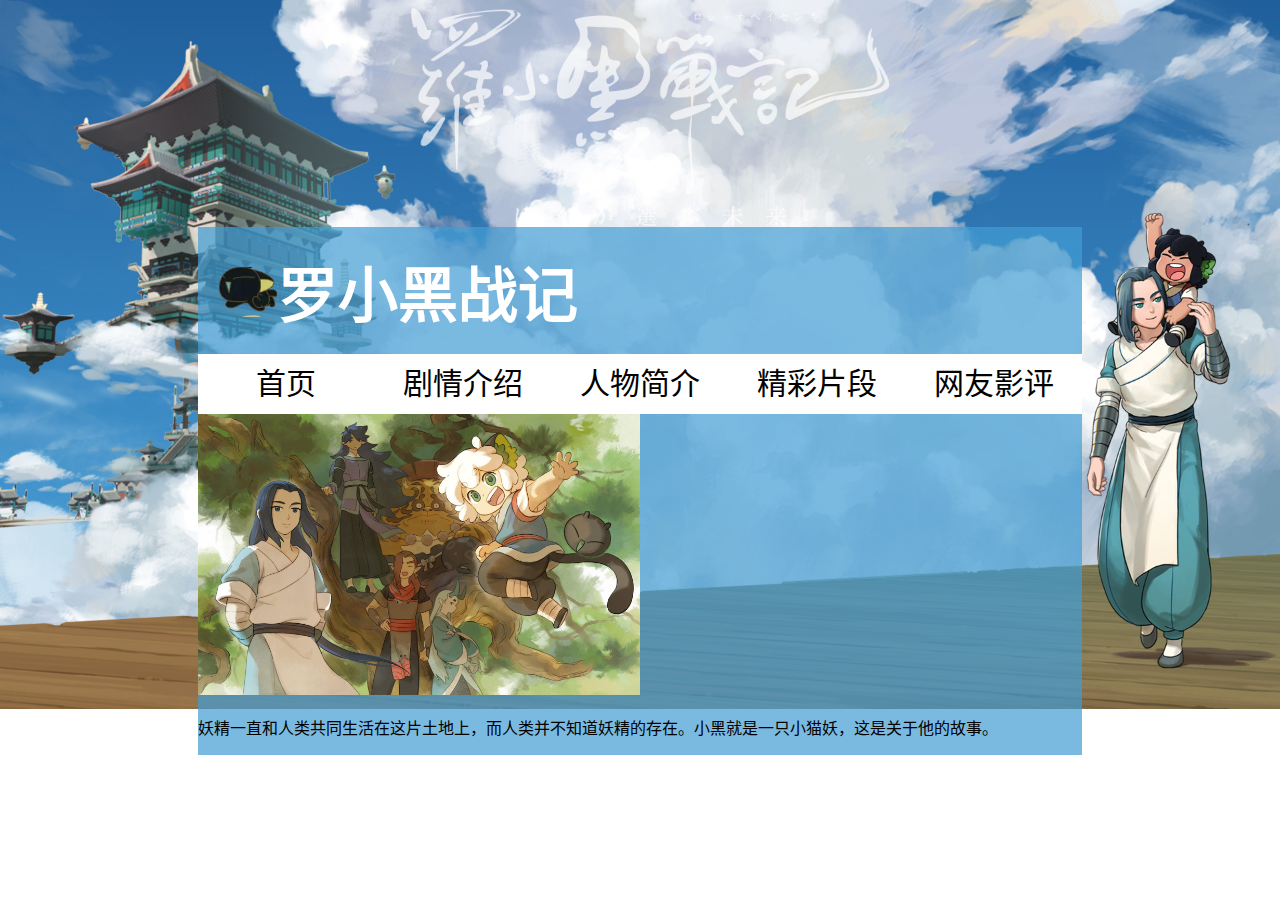
==== juqing.html @ 9be9f5a7 "create git" ====
<!DOCTYPE html>
<html lang="zh-CN">
<head>
    <meta charset="UTF-8">
    <title>罗小黑战记 - 剧情简介</title>
    <link type="text/css" rel="stylesheet" href="css/style.css"/>
	<link rel="icon" type="image/x-icon" href="./img/favicon.ico">
</head>
<body>
	<img class="mainLogo" src="./img/logo_main.png" alt="logo">
	<div class="mainPage">
		<header>
			<h1 class="title"><span class="titleLogo"></span>罗小黑战记</h1>
		</header>
		<nav>
			<ul>
				<li class="nav"><a href="./index.html"><div>首页</div></a></li>
				<li class="nav"><a href="./juqing.html"><div>剧情介绍</div></a></li>
				<li class="nav"><a href=""><div>人物简介</div></a></li>
				<li class="nav"><a href=""><div>精彩片段</div></a></li>
				<li class="nav"><a href=""><div>网友影评</div></a></li>
			</ul>
		</nav>
		<section>
      <img src="./img/img_tv.jpg" alt="" width="50%" style="margin: auto;" >
			<p>妖精一直和人类共同生活在这片土地上，而人类并不知道妖精的存在。小黑就是一只小猫妖，这是关于他的故事。</p>
		</section>
	</div>
	
</body>
</html>
---- css/style.css ----
body{
	background-image: url(../img/backgroundImg.jpg);
	background-size: 100%;
	background-repeat: no-repeat;
	background-attachment: fixed;
}
.mainPage{
	width: 70%;
	margin: 0 auto;
	overflow: hidden;
	background-color: rgba(65, 156, 212, 0.7);
}
.title{
    color: white;
	font-size: 60px;
	margin-left: 20px;
	margin-top: 20px;
	margin-bottom: 20px;
	display: block;
	font-family: 华文新魏;
}
.titleLogo{
	background-image: url(../img/149px-罗小黑奔跑.webp);
	background-position: center;
	background-size: 100px;
	width: 60px;
	height: 50px;
	line-height: 60px;
	display: inline-block;
}
nav ul{
	padding: 0;
}
.nav{
    list-style: none;
    float: left;
	width: 20%;
	height: 60px;
	text-align: center;
	font-size: 30px;
	background-color: white;
	display: inline;
	line-height: 60px;
}
a:link{
	color: black;
	text-decoration: none;
}
a:visited{
    color: black;
}
.nav:hover{
	background-color: gray;
}
.mainLogo{
	width: 500px;
	/* height: 238px; */
	display: block;
	margin: auto;
	/* background-image: url(../img/logo_main.png); */
}
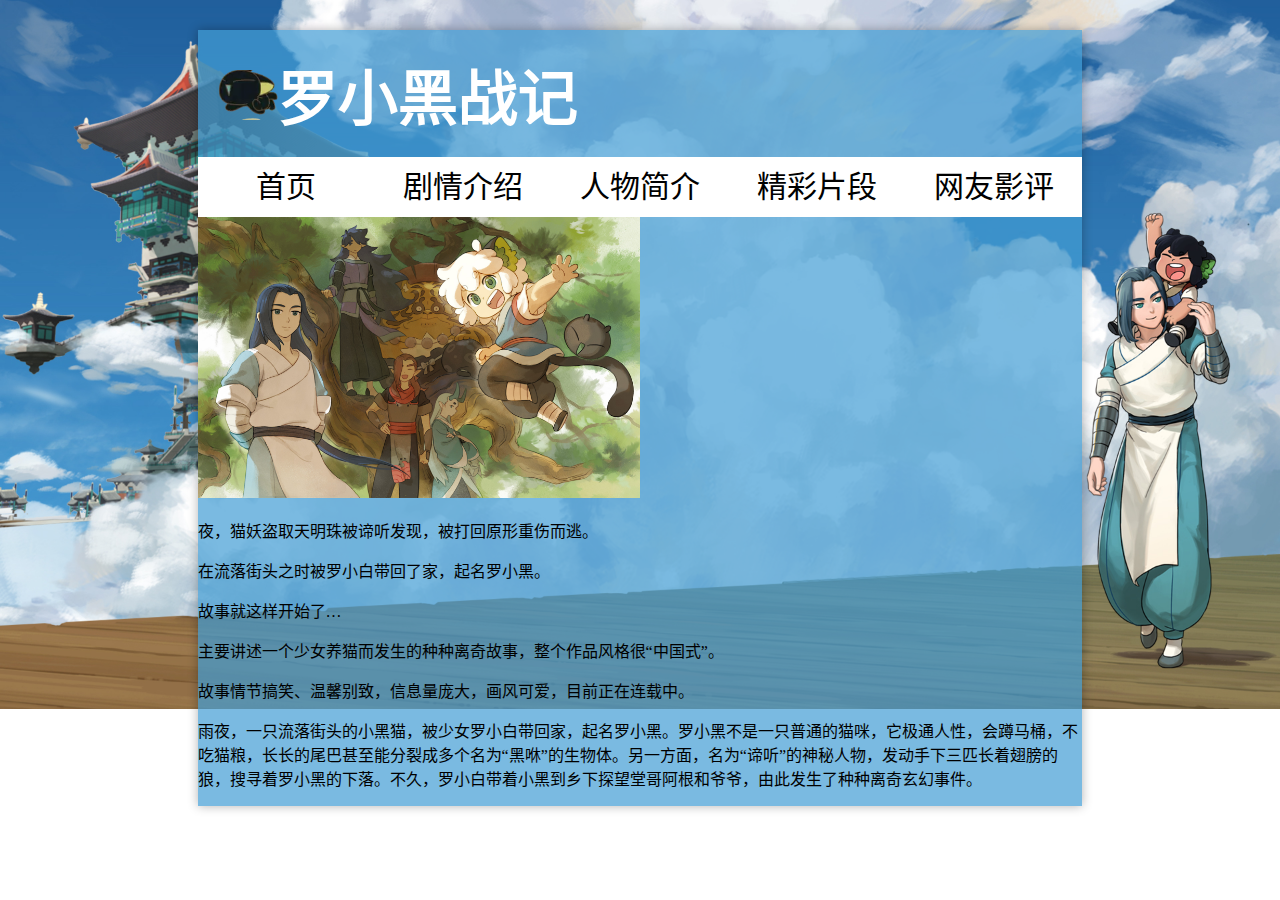
==== commit 3137788a: "20230327" ====
--- a/juqing.html
+++ b/juqing.html
@@ -3,11 +3,10 @@
 <head>
     <meta charset="UTF-8">
     <title>罗小黑战记 - 剧情简介</title>
-    <link type="text/css" rel="stylesheet" href="css/style.css"/>
+    <link type="text/css" rel="stylesheet" href="./css/common.css"/>
 	<link rel="icon" type="image/x-icon" href="./img/favicon.ico">
 </head>
 <body>
-	<img class="mainLogo" src="./img/logo_main.png" alt="logo">
 	<div class="mainPage">
 		<header>
 			<h1 class="title"><span class="titleLogo"></span>罗小黑战记</h1>
@@ -16,14 +15,24 @@
 			<ul>
 				<li class="nav"><a href="./index.html"><div>首页</div></a></li>
 				<li class="nav"><a href="./juqing.html"><div>剧情介绍</div></a></li>
-				<li class="nav"><a href=""><div>人物简介</div></a></li>
-				<li class="nav"><a href=""><div>精彩片段</div></a></li>
-				<li class="nav"><a href=""><div>网友影评</div></a></li>
+				<li class="nav"><a href="./renwujianjie.html"><div>人物简介</div></a></li>
+				<li class="nav"><a href="./pianduan.html"><div>精彩片段</div></a></li>
+				<li class="nav"><a href="./yingping.html"><div>网友影评</div></a></li>
 			</ul>
 		</nav>
 		<section>
       <img src="./img/img_tv.jpg" alt="" width="50%" style="margin: auto;" >
-			<p>妖精一直和人类共同生活在这片土地上，而人类并不知道妖精的存在。小黑就是一只小猫妖，这是关于他的故事。</p>
+			<p>夜，猫妖盗取天明珠被谛听发现，被打回原形重伤而逃。</p>
+
+			<p>在流落街头之时被罗小白带回了家，起名罗小黑。</p>
+
+			<p>故事就这样开始了…</p>
+
+			<p>主要讲述一个少女养猫而发生的种种离奇故事，整个作品风格很“中国式”。</p>
+
+			<p>故事情节搞笑、温馨别致，信息量庞大，画风可爱，目前正在连载中。</p>
+
+			<p>雨夜，一只流落街头的小黑猫，被少女罗小白带回家，起名罗小黑。罗小黑不是一只普通的猫咪，它极通人性，会蹲马桶，不吃猫粮，长长的尾巴甚至能分裂成多个名为“黑咻”的生物体。另一方面，名为“谛听”的神秘人物，发动手下三匹长着翅膀的狼，搜寻着罗小黑的下落。不久，罗小白带着小黑到乡下探望堂哥阿根和爷爷，由此发生了种种离奇玄幻事件。</p>
 		</section>
 	</div>
 	
--- a/css/common.css
+++ b/css/common.css
@@ -0,0 +1,74 @@
+body{
+	background-image: url(../img/backgroundImg.jpg);
+	background-size: 100%;
+	background-repeat: no-repeat;
+	background-attachment: fixed;
+	/* background-color: ; */
+}
+.mainPage{
+	width: 70%;
+	margin: 0 auto;
+	margin-top: 30px;
+	overflow: hidden;
+	background-color: rgba(65, 156, 212, 0.7);
+	/* background-color: rgba(255, 255, 255, 0.7); */
+	box-shadow: 0 0 10px rgba(0,0,0,0.3);
+}
+.title{
+    color: white;
+	font-size: 60px;
+	margin-left: 20px;
+	margin-top: 20px;
+	margin-bottom: 20px;
+	display: block;
+	font-family: 华文新魏;
+}
+.titleLogo{
+	background-image: url(../img/149px-罗小黑奔跑.webp);
+	background-position: center;
+	background-size: 100px;
+	width: 60px;
+	height: 50px;
+	line-height: 60px;
+	display: inline-block;
+}
+nav ul{
+	padding: 0;
+}
+.nav{
+    list-style: none;
+    float: left;
+	width: 20%;
+	height: 60px;
+	text-align: center;
+	font-size: 30px;
+	background-color: white;
+	display: inline;
+	line-height: 60px;
+}
+.nav a:link{
+	color: black;
+	text-decoration: none;
+}
+.nav a:visited{
+    color: black;
+}
+.nav a{
+	display: block;
+}
+.nav:hover{
+	background-color: gray;
+}
+.mainLogo{
+	width: 500px;
+	/* height: 238px; */
+	display: block;
+	margin: auto;
+	/* background-image: url(../img/logo_main.png); */
+}
+.pageTitle{
+	text-align: center;
+	margin-top: 100px;
+	margin-bottom: 0;
+	font-size: 40px;
+}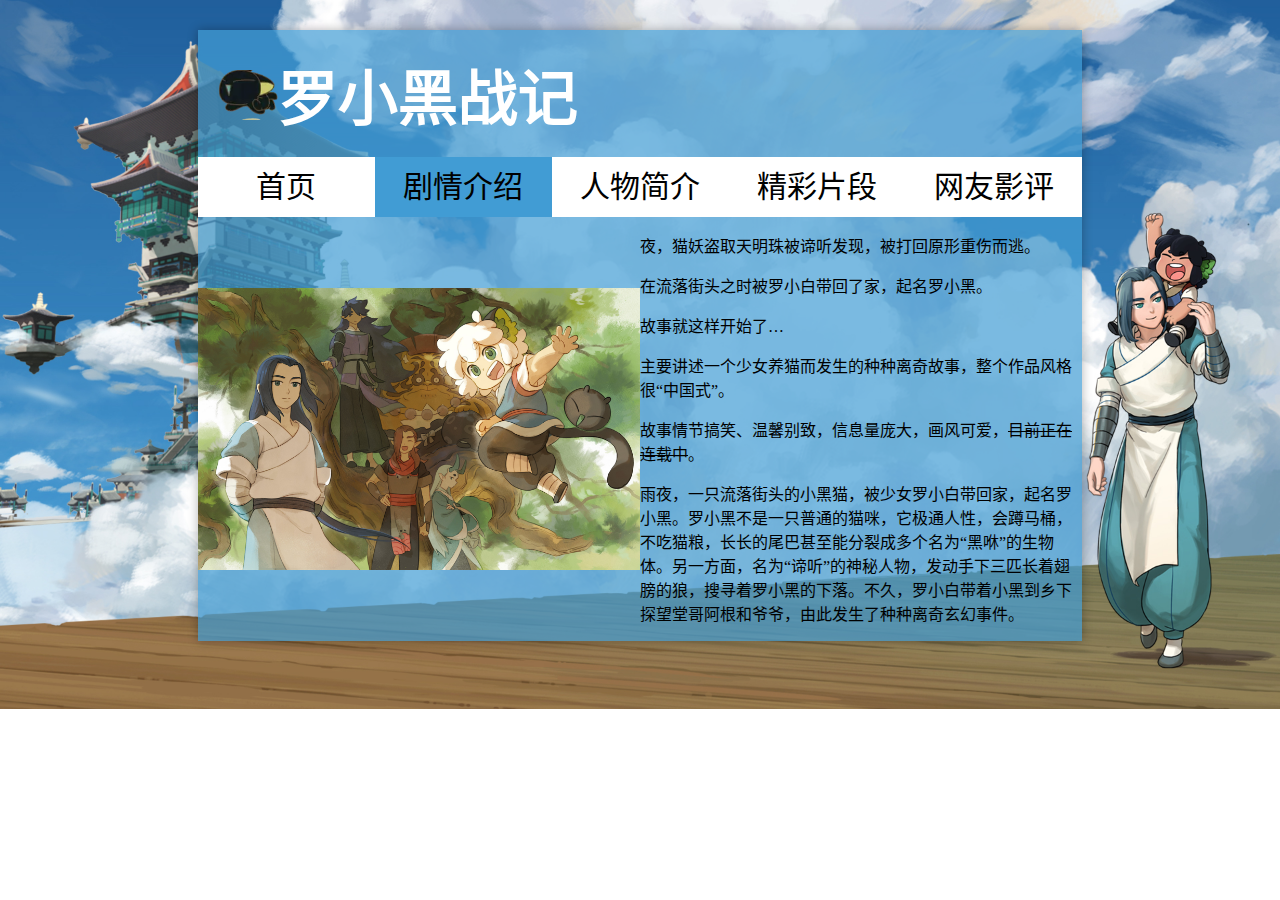
==== commit 1cd8ccdd: "20230328" ====
--- a/juqing.html
+++ b/juqing.html
@@ -4,6 +4,7 @@
     <meta charset="UTF-8">
     <title>罗小黑战记 - 剧情简介</title>
     <link type="text/css" rel="stylesheet" href="./css/common.css"/>
+    <link type="text/css" rel="stylesheet" href="./css/juqing.css"/>
 	<link rel="icon" type="image/x-icon" href="./img/favicon.ico">
 </head>
 <body>
@@ -14,7 +15,7 @@
 		<nav>
 			<ul>
 				<li class="nav"><a href="./index.html"><div>首页</div></a></li>
-				<li class="nav"><a href="./juqing.html"><div>剧情介绍</div></a></li>
+				<li class="nav navActive"><a href="./juqing.html"><div>剧情介绍</div></a></li>
 				<li class="nav"><a href="./renwujianjie.html"><div>人物简介</div></a></li>
 				<li class="nav"><a href="./pianduan.html"><div>精彩片段</div></a></li>
 				<li class="nav"><a href="./yingping.html"><div>网友影评</div></a></li>
@@ -22,17 +23,14 @@
 		</nav>
 		<section>
       <img src="./img/img_tv.jpg" alt="" width="50%" style="margin: auto;" >
+	  <div>
 			<p>夜，猫妖盗取天明珠被谛听发现，被打回原形重伤而逃。</p>
-
 			<p>在流落街头之时被罗小白带回了家，起名罗小黑。</p>
-
 			<p>故事就这样开始了…</p>
-
 			<p>主要讲述一个少女养猫而发生的种种离奇故事，整个作品风格很“中国式”。</p>
-
-			<p>故事情节搞笑、温馨别致，信息量庞大，画风可爱，目前正在连载中。</p>
-
+			<p>故事情节搞笑、温馨别致，信息量庞大，画风可爱，<span class="del">目前正在连载中</span>。</p>
 			<p>雨夜，一只流落街头的小黑猫，被少女罗小白带回家，起名罗小黑。罗小黑不是一只普通的猫咪，它极通人性，会蹲马桶，不吃猫粮，长长的尾巴甚至能分裂成多个名为“黑咻”的生物体。另一方面，名为“谛听”的神秘人物，发动手下三匹长着翅膀的狼，搜寻着罗小黑的下落。不久，罗小白带着小黑到乡下探望堂哥阿根和爷爷，由此发生了种种离奇玄幻事件。</p>
+		</div>
 		</section>
 	</div>
 	
--- a/css/common.css
+++ b/css/common.css
@@ -46,6 +46,9 @@
 	display: inline;
 	line-height: 60px;
 }
+.navActive{
+	background-color: rgb(65, 156, 212);
+}
 .nav a:link{
 	color: black;
 	text-decoration: none;
@@ -71,4 +74,22 @@
 	margin-top: 100px;
 	margin-bottom: 0;
 	font-size: 40px;
+}
+.pageTitle2{
+	text-align: center;
+	margin-top: 20px;
+	margin-bottom: 15px;
+	font-size: 40px;
+}
+::-webkit-scrollbar{
+	width: 10px;
+	height: 100%;
+	background: #eee;
+}
+::-webkit-scrollbar-thumb{
+	background-color: rgb(65, 156, 200);
+	border-radius: 30px;
+}
+.del{
+	text-decoration: line-through;
 }--- a/css/juqing.css
+++ b/css/juqing.css
@@ -0,0 +1,6 @@
+section{
+    width: 100%;
+    display: flex;
+    align-items: flex-start;
+    flex-wrap: nowrap;
+}
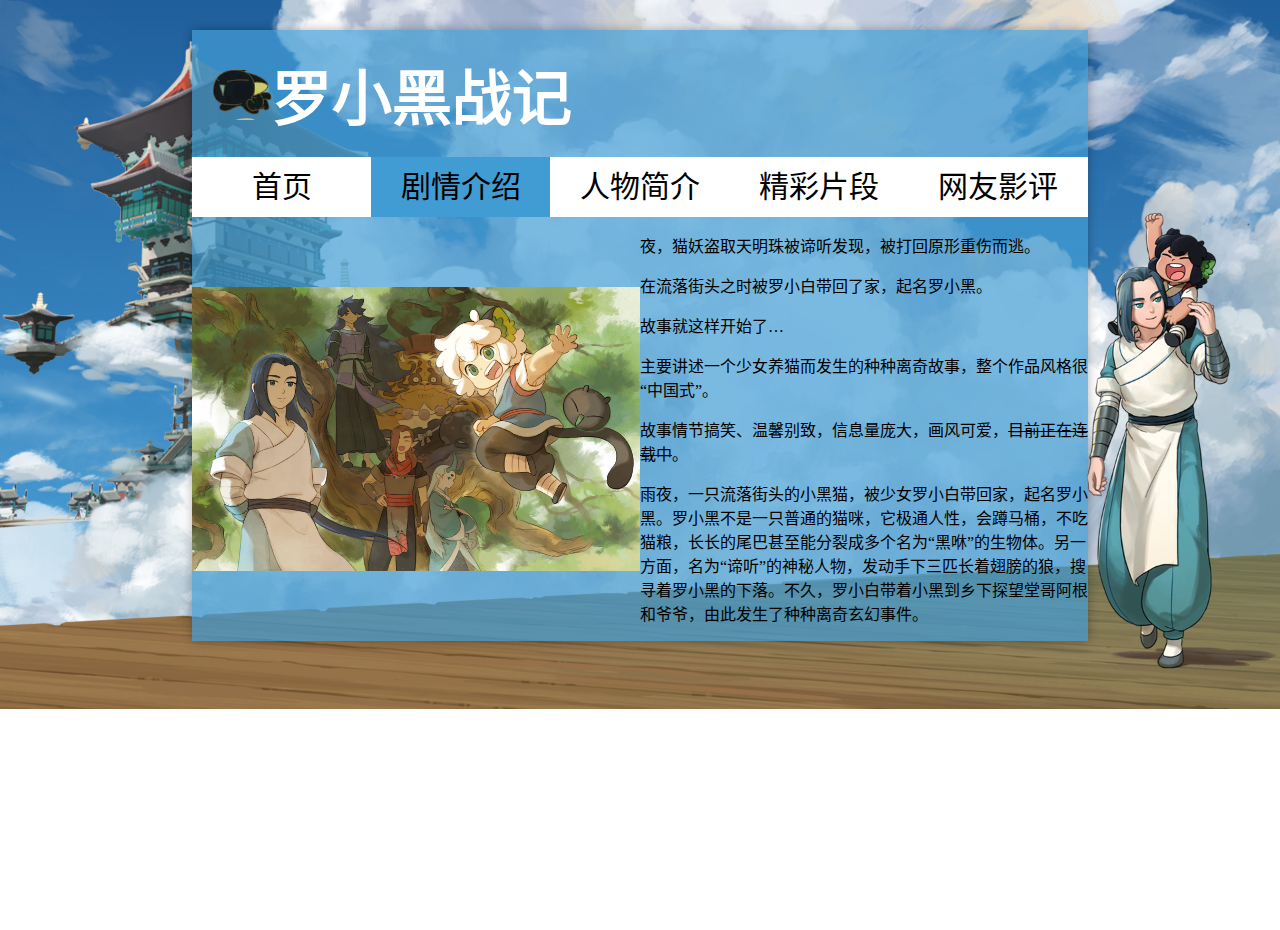
==== commit df0df95a: "CSS微调" ====
--- a/juqing.html
+++ b/juqing.html
@@ -33,6 +33,5 @@
 		</div>
 		</section>
 	</div>
-	
 </body>
 </html>
--- a/css/common.css
+++ b/css/common.css
@@ -4,7 +4,11 @@
 	background-repeat: no-repeat;
 	background-attachment: fixed;
 	/* background-color: ; */
+	margin: 0;
+	position: relative;
+	min-height: 100vh;
 }
+
 .mainPage{
 	width: 70%;
 	margin: 0 auto;
@@ -14,6 +18,7 @@
 	/* background-color: rgba(255, 255, 255, 0.7); */
 	box-shadow: 0 0 10px rgba(0,0,0,0.3);
 }
+
 .title{
     color: white;
 	font-size: 60px;
@@ -23,6 +28,7 @@
 	display: block;
 	font-family: 华文新魏;
 }
+
 .titleLogo{
 	background-image: url(../img/149px-罗小黑奔跑.webp);
 	background-position: center;
@@ -32,9 +38,11 @@
 	line-height: 60px;
 	display: inline-block;
 }
+
 nav ul{
 	padding: 0;
 }
+
 .nav{
     list-style: none;
     float: left;
@@ -46,22 +54,28 @@
 	display: inline;
 	line-height: 60px;
 }
+
 .navActive{
 	background-color: rgb(65, 156, 212);
 }
+
 .nav a:link{
 	color: black;
 	text-decoration: none;
 }
+
 .nav a:visited{
     color: black;
 }
+
 .nav a{
 	display: block;
 }
+
 .nav:hover{
 	background-color: gray;
 }
+
 .mainLogo{
 	width: 500px;
 	/* height: 238px; */
@@ -69,27 +83,35 @@
 	margin: auto;
 	/* background-image: url(../img/logo_main.png); */
 }
+
 .pageTitle{
 	text-align: center;
 	margin-top: 100px;
 	margin-bottom: 0;
 	font-size: 40px;
 }
+
 .pageTitle2{
 	text-align: center;
 	margin-top: 20px;
 	margin-bottom: 15px;
 	font-size: 40px;
 }
+
 ::-webkit-scrollbar{
 	width: 10px;
 	height: 100%;
-	background: #eee;
+	background: #f6f6f6;
 }
+
 ::-webkit-scrollbar-thumb{
-	background-color: rgb(65, 156, 200);
-	border-radius: 30px;
+	/* background-color: rgb(65, 156, 200);
+	border-radius: 30px; */
+	background-color: #12b7f5;
+    background-image: -webkit-linear-gradient(45deg, rgba(255, 93, 143, 1) 25%, transparent 25%, transparent 50%, rgba(255, 93, 143, 1) 50%, rgba(255, 93, 143, 1) 75%, transparent 75%, transparent);
+	border-radius: 6px;
 }
+
 .del{
 	text-decoration: line-through;
-}+}
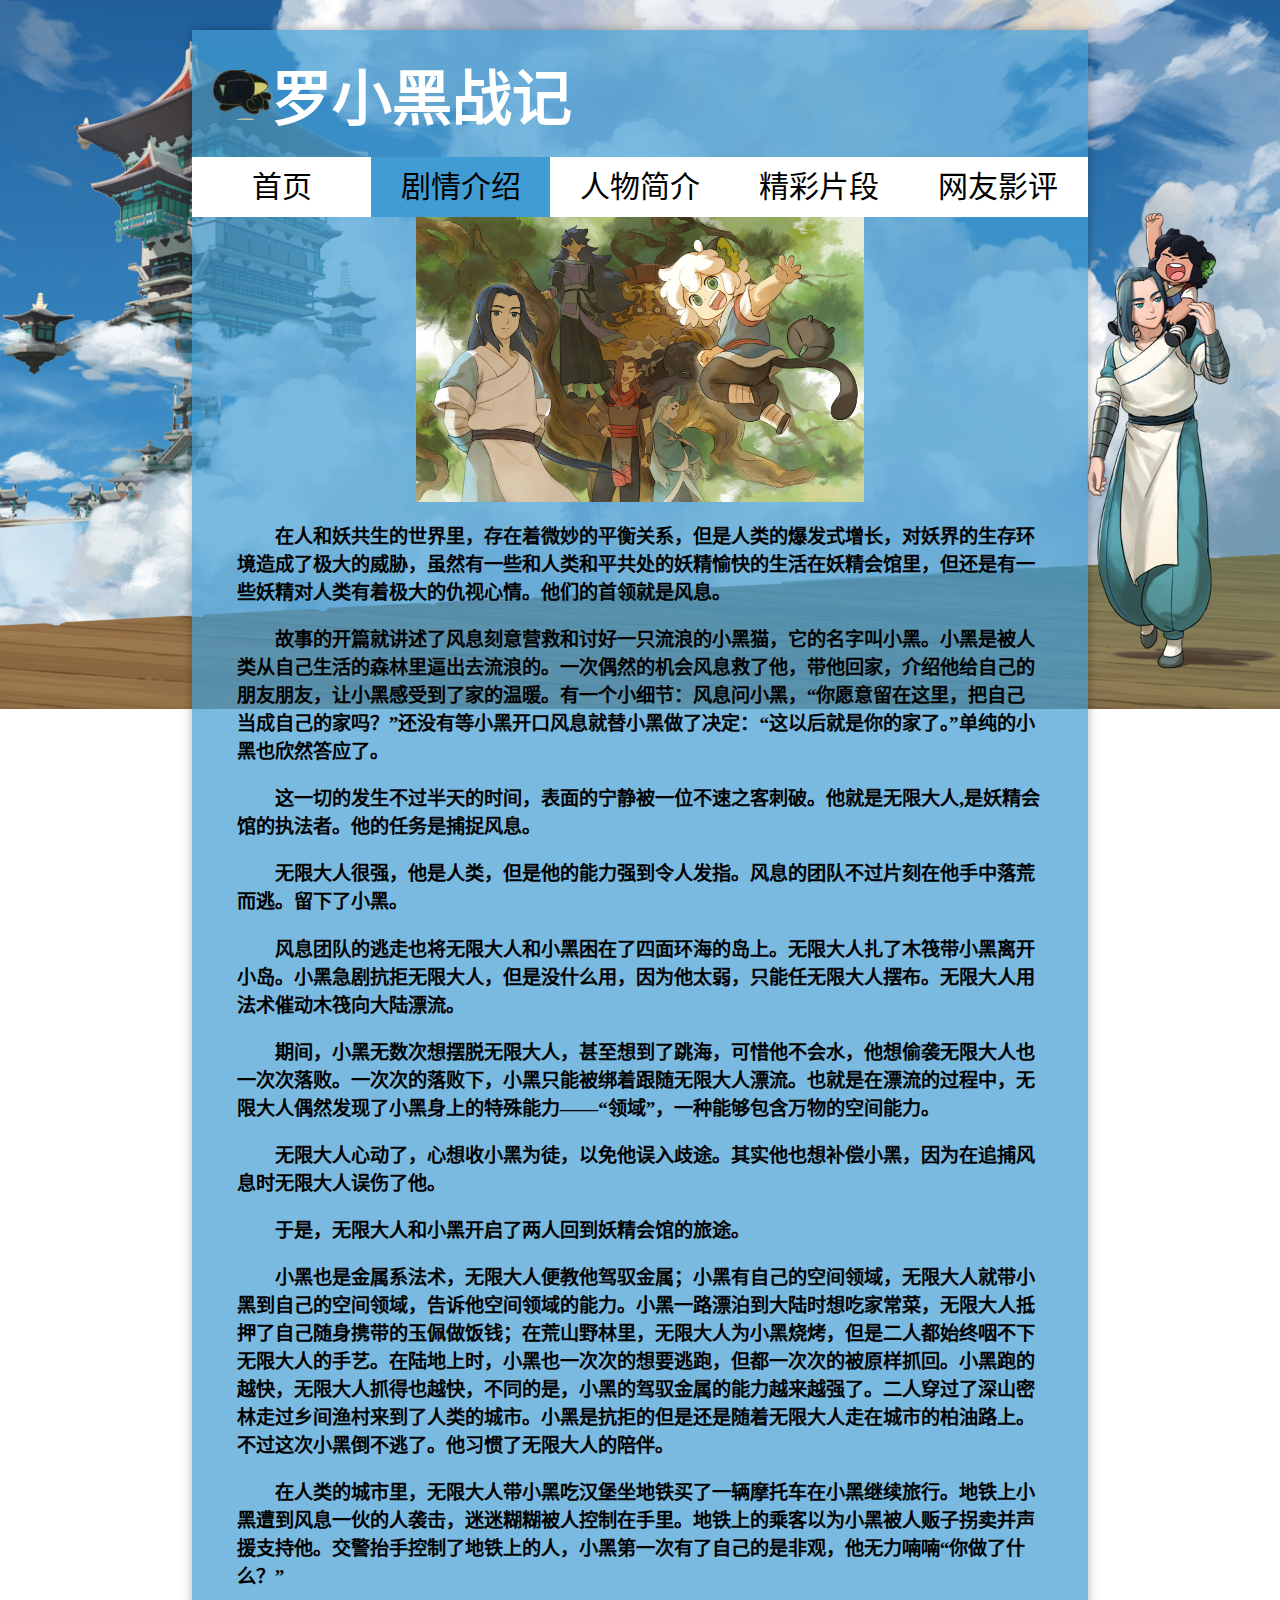
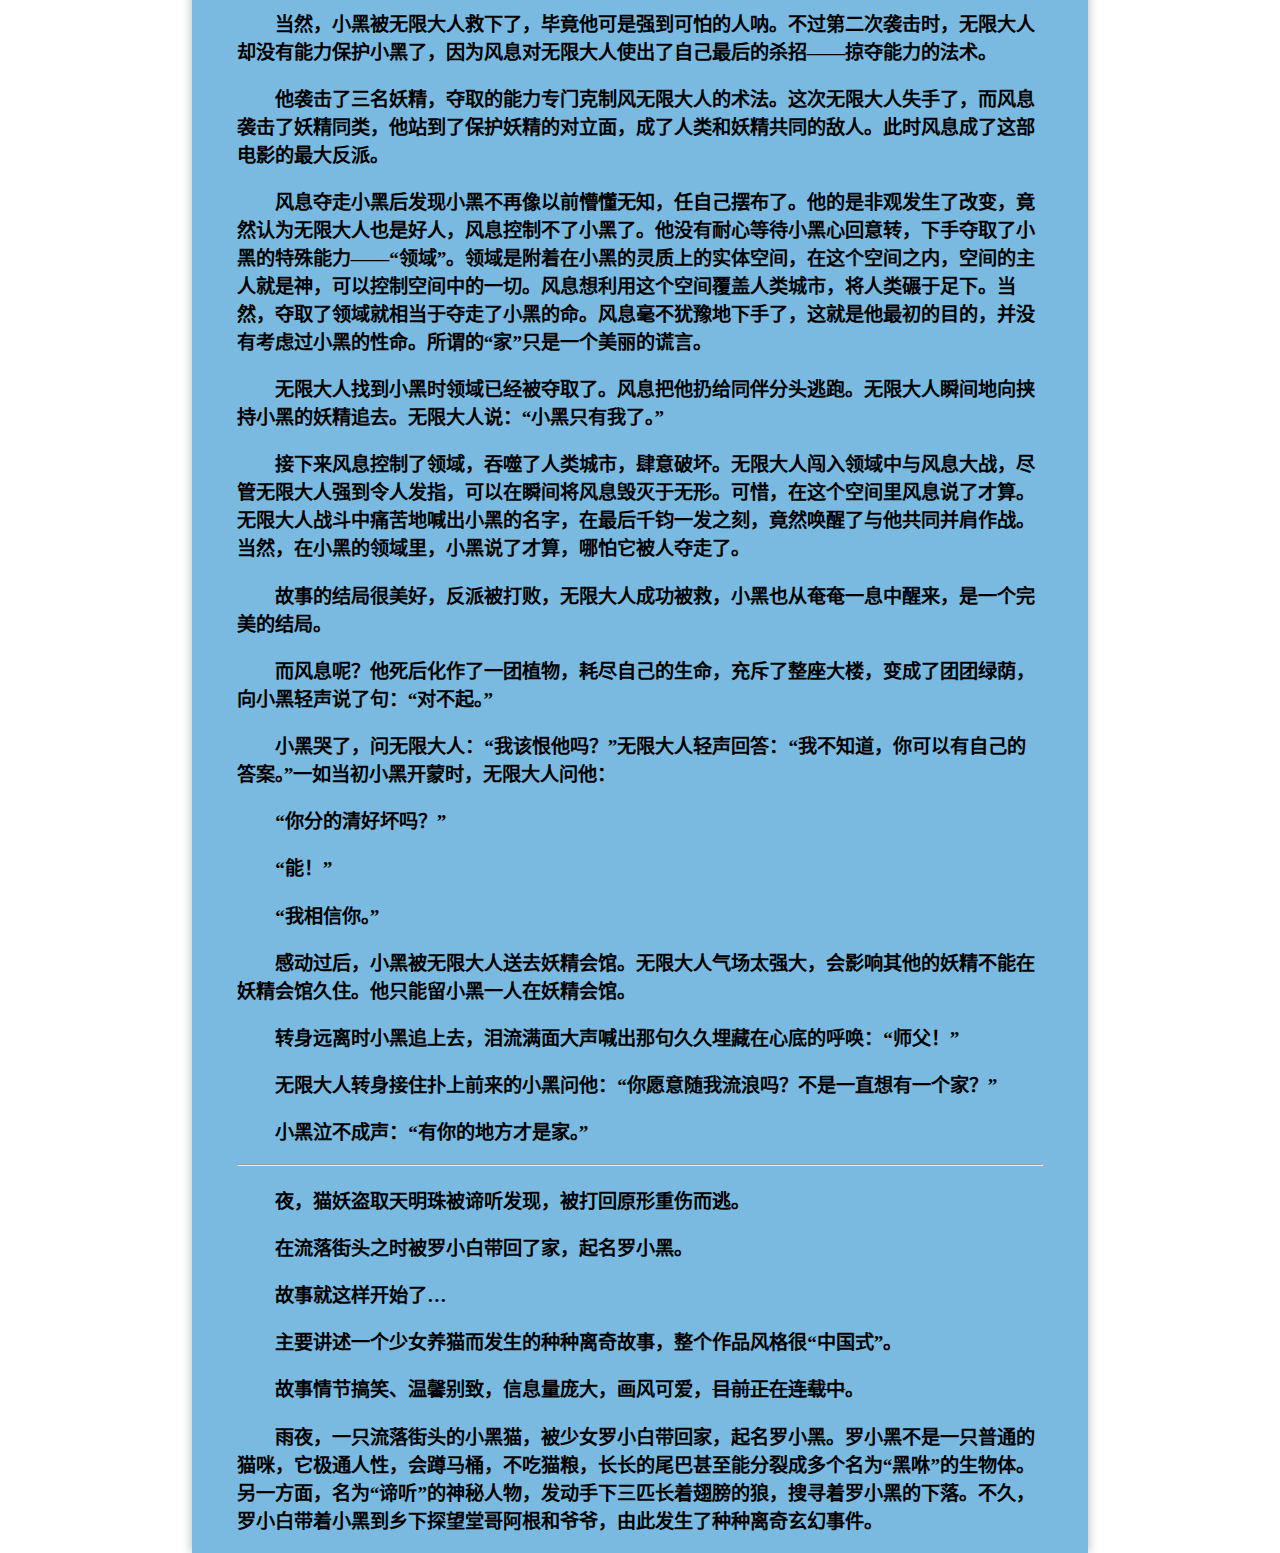
==== commit 1d8ca4f4: "20230330" ====
--- a/juqing.html
+++ b/juqing.html
@@ -1,12 +1,14 @@
 <!DOCTYPE html>
 <html lang="zh-CN">
+
 <head>
-    <meta charset="UTF-8">
-    <title>罗小黑战记 - 剧情简介</title>
-    <link type="text/css" rel="stylesheet" href="./css/common.css"/>
-    <link type="text/css" rel="stylesheet" href="./css/juqing.css"/>
+	<meta charset="UTF-8">
+	<title>罗小黑战记 - 剧情简介</title>
+	<link type="text/css" rel="stylesheet" href="./css/common.css" />
+	<link type="text/css" rel="stylesheet" href="./css/juqing.css" />
 	<link rel="icon" type="image/x-icon" href="./img/favicon.ico">
 </head>
+
 <body>
 	<div class="mainPage">
 		<header>
@@ -14,24 +16,69 @@
 		</header>
 		<nav>
 			<ul>
-				<li class="nav"><a href="./index.html"><div>首页</div></a></li>
-				<li class="nav navActive"><a href="./juqing.html"><div>剧情介绍</div></a></li>
-				<li class="nav"><a href="./renwujianjie.html"><div>人物简介</div></a></li>
-				<li class="nav"><a href="./pianduan.html"><div>精彩片段</div></a></li>
-				<li class="nav"><a href="./yingping.html"><div>网友影评</div></a></li>
+				<li class="nav"><a href="./index.html">
+						<div>首页</div>
+					</a></li>
+				<li class="nav navActive"><a href="./juqing.html">
+						<div>剧情介绍</div>
+					</a></li>
+				<li class="nav"><a href="./renwujianjie.html">
+						<div>人物简介</div>
+					</a></li>
+				<li class="nav"><a href="./pianduan.html">
+						<div>精彩片段</div>
+					</a></li>
+				<li class="nav"><a href="./yingping.html">
+						<div>网友影评</div>
+					</a></li>
 			</ul>
 		</nav>
 		<section>
-      <img src="./img/img_tv.jpg" alt="" width="50%" style="margin: auto;" >
-	  <div>
-			<p>夜，猫妖盗取天明珠被谛听发现，被打回原形重伤而逃。</p>
-			<p>在流落街头之时被罗小白带回了家，起名罗小黑。</p>
-			<p>故事就这样开始了…</p>
-			<p>主要讲述一个少女养猫而发生的种种离奇故事，整个作品风格很“中国式”。</p>
-			<p>故事情节搞笑、温馨别致，信息量庞大，画风可爱，<span class="del">目前正在连载中</span>。</p>
-			<p>雨夜，一只流落街头的小黑猫，被少女罗小白带回家，起名罗小黑。罗小黑不是一只普通的猫咪，它极通人性，会蹲马桶，不吃猫粮，长长的尾巴甚至能分裂成多个名为“黑咻”的生物体。另一方面，名为“谛听”的神秘人物，发动手下三匹长着翅膀的狼，搜寻着罗小黑的下落。不久，罗小白带着小黑到乡下探望堂哥阿根和爷爷，由此发生了种种离奇玄幻事件。</p>
-		</div>
+			<img src="./img/img_tv.jpg" alt="" width="50%" style="margin: auto;" >
+			<div class="text">
+				<p>在人和妖共生的世界里，存在着微妙的平衡关系，但是人类的爆发式增长，对妖界的生存环境造成了极大的威胁，虽然有一些和人类和平共处的妖精愉快的生活在妖精会馆里，但还是有一些妖精对人类有着极大的仇视心情。他们的首领就是风息。
+				</p>
+				<p>故事的开篇就讲述了风息刻意营救和讨好一只流浪的小黑猫，它的名字叫小黑。小黑是被人类从自己生活的森林里逼出去流浪的。一次偶然的机会风息救了他，带他回家，介绍他给自己的朋友朋友，让小黑感受到了家的温暖。有一个小细节：风息问小黑，“你愿意留在这里，把自己当成自己的家吗？”还没有等小黑开口风息就替小黑做了决定：“这以后就是你的家了。”单纯的小黑也欣然答应了。
+				</p>
+				<p>这一切的发生不过半天的时间，表面的宁静被一位不速之客刺破。他就是无限大人,是妖精会馆的执法者。他的任务是捕捉风息。</p>
+				<p>无限大人很强，他是人类，但是他的能力强到令人发指。风息的团队不过片刻在他手中落荒而逃。留下了小黑。</p>
+				<p>风息团队的逃走也将无限大人和小黑困在了四面环海的岛上。无限大人扎了木筏带小黑离开小岛。小黑急剧抗拒无限大人，但是没什么用，因为他太弱，只能任无限大人摆布。无限大人用法术催动木筏向大陆漂流。</p>
+				<p>期间，小黑无数次想摆脱无限大人，甚至想到了跳海，可惜他不会水，他想偷袭无限大人也一次次落败。一次次的落败下，小黑只能被绑着跟随无限大人漂流。也就是在漂流的过程中，无限大人偶然发现了小黑身上的特殊能力——“领域”，一种能够包含万物的空间能力。
+				</p>
+				<p>无限大人心动了，心想收小黑为徒，以免他误入歧途。其实他也想补偿小黑，因为在追捕风息时无限大人误伤了他。</p>
+				<p>于是，无限大人和小黑开启了两人回到妖精会馆的旅途。</p>
+				<p>小黑也是金属系法术，无限大人便教他驾驭金属；小黑有自己的空间领域，无限大人就带小黑到自己的空间领域，告诉他空间领域的能力。小黑一路漂泊到大陆时想吃家常菜，无限大人抵押了自己随身携带的玉佩做饭钱；在荒山野林里，无限大人为小黑烧烤，但是二人都始终咽不下无限大人的手艺。在陆地上时，小黑也一次次的想要逃跑，但都一次次的被原样抓回。小黑跑的越快，无限大人抓得也越快，不同的是，小黑的驾驭金属的能力越来越强了。二人穿过了深山密林走过乡间渔村来到了人类的城市。小黑是抗拒的但是还是随着无限大人走在城市的柏油路上。不过这次小黑倒不逃了。他习惯了无限大人的陪伴。
+				</p>
+				<p>在人类的城市里，无限大人带小黑吃汉堡坐地铁买了一辆摩托车在小黑继续旅行。地铁上小黑遭到风息一伙的人袭击，迷迷糊糊被人控制在手里。地铁上的乘客以为小黑被人贩子拐卖并声援支持他。交警抬手控制了地铁上的人，小黑第一次有了自己的是非观，他无力喃喃“你做了什么？”
+				</p>
+				<p>当然，小黑被无限大人救下了，毕竟他可是强到可怕的人呐。不过第二次袭击时，无限大人却没有能力保护小黑了，因为风息对无限大人使出了自己最后的杀招——掠夺能力的法术。</p>
+				<p>他袭击了三名妖精，夺取的能力专门克制风无限大人的术法。这次无限大人失手了，而风息袭击了妖精同类，他站到了保护妖精的对立面，成了人类和妖精共同的敌人。此时风息成了这部电影的最大反派。</p>
+				<p>风息夺走小黑后发现小黑不再像以前懵懂无知，任自己摆布了。他的是非观发生了改变，竟然认为无限大人也是好人，风息控制不了小黑了。他没有耐心等待小黑心回意转，下手夺取了小黑的特殊能力——“领域”。领域是附着在小黑的灵质上的实体空间，在这个空间之内，空间的主人就是神，可以控制空间中的一切。风息想利用这个空间覆盖人类城市，将人类碾于足下。当然，夺取了领域就相当于夺走了小黑的命。风息毫不犹豫地下手了，这就是他最初的目的，并没有考虑过小黑的性命。所谓的“家”只是一个美丽的谎言。
+				</p>
+				<p>无限大人找到小黑时领域已经被夺取了。风息把他扔给同伴分头逃跑。无限大人瞬间地向挟持小黑的妖精追去。无限大人说：“小黑只有我了。”</p>
+				<p>接下来风息控制了领域，吞噬了人类城市，肆意破坏。无限大人闯入领域中与风息大战，尽管无限大人强到令人发指，可以在瞬间将风息毁灭于无形。可惜，在这个空间里风息说了才算。无限大人战斗中痛苦地喊出小黑的名字，在最后千钧一发之刻，竟然唤醒了与他共同并肩作战。当然，在小黑的领域里，小黑说了才算，哪怕它被人夺走了。
+				</p>
+				<p>故事的结局很美好，反派被打败，无限大人成功被救，小黑也从奄奄一息中醒来，是一个完美的结局。</p>
+				<p>而风息呢？他死后化作了一团植物，耗尽自己的生命，充斥了整座大楼，变成了团团绿荫，向小黑轻声说了句：“对不起。”</p>
+				<p>小黑哭了，问无限大人：“我该恨他吗？”无限大人轻声回答：“我不知道，你可以有自己的答案。”一如当初小黑开蒙时，无限大人问他：</p>
+				<p>“你分的清好坏吗？”</p>
+				<p>“能！”</p>
+				<p>“我相信你。”</p>
+				<p>感动过后，小黑被无限大人送去妖精会馆。无限大人气场太强大，会影响其他的妖精不能在妖精会馆久住。他只能留小黑一人在妖精会馆。</p>
+				<p>转身远离时小黑追上去，泪流满面大声喊出那句久久埋藏在心底的呼唤：“师父！”</p>
+				<p>无限大人转身接住扑上前来的小黑问他：“你愿意随我流浪吗？不是一直想有一个家？”</p>
+				<p>小黑泣不成声：“有你的地方才是家。”</p>
+				<hr>
+				<p>夜，猫妖盗取天明珠被谛听发现，被打回原形重伤而逃。</p>
+				<p>在流落街头之时被罗小白带回了家，起名罗小黑。</p>
+				<p>故事就这样开始了…</p>
+				<p>主要讲述一个少女养猫而发生的种种离奇故事，整个作品风格很“中国式”。</p>
+				<p>故事情节搞笑、温馨别致，信息量庞大，画风可爱，<span class="del">目前正在连载中</span>。</p>
+				<p>雨夜，一只流落街头的小黑猫，被少女罗小白带回家，起名罗小黑。罗小黑不是一只普通的猫咪，它极通人性，会蹲马桶，不吃猫粮，长长的尾巴甚至能分裂成多个名为“黑咻”的生物体。另一方面，名为“谛听”的神秘人物，发动手下三匹长着翅膀的狼，搜寻着罗小黑的下落。不久，罗小白带着小黑到乡下探望堂哥阿根和爷爷，由此发生了种种离奇玄幻事件。
+				</p>
+			</div>
 		</section>
 	</div>
 </body>
-</html>
+
+</html>--- a/css/common.css
+++ b/css/common.css
@@ -5,8 +5,8 @@
 	background-attachment: fixed;
 	/* background-color: ; */
 	margin: 0;
-	position: relative;
-	min-height: 100vh;
+	/* position: relative;
+	min-height: 100vh; */
 }
 
 .mainPage{
--- a/css/juqing.css
+++ b/css/juqing.css
@@ -1,6 +1,14 @@
 section{
     width: 100%;
     display: flex;
-    align-items: flex-start;
-    flex-wrap: nowrap;
+    flex-wrap: wrap;
+    justify-content: center;
 }
+
+.text{
+    width: 90%;
+    font-family: 幼圆;
+    font-size: larger;
+    font-weight: bold;
+    text-indent: 2em;
+}
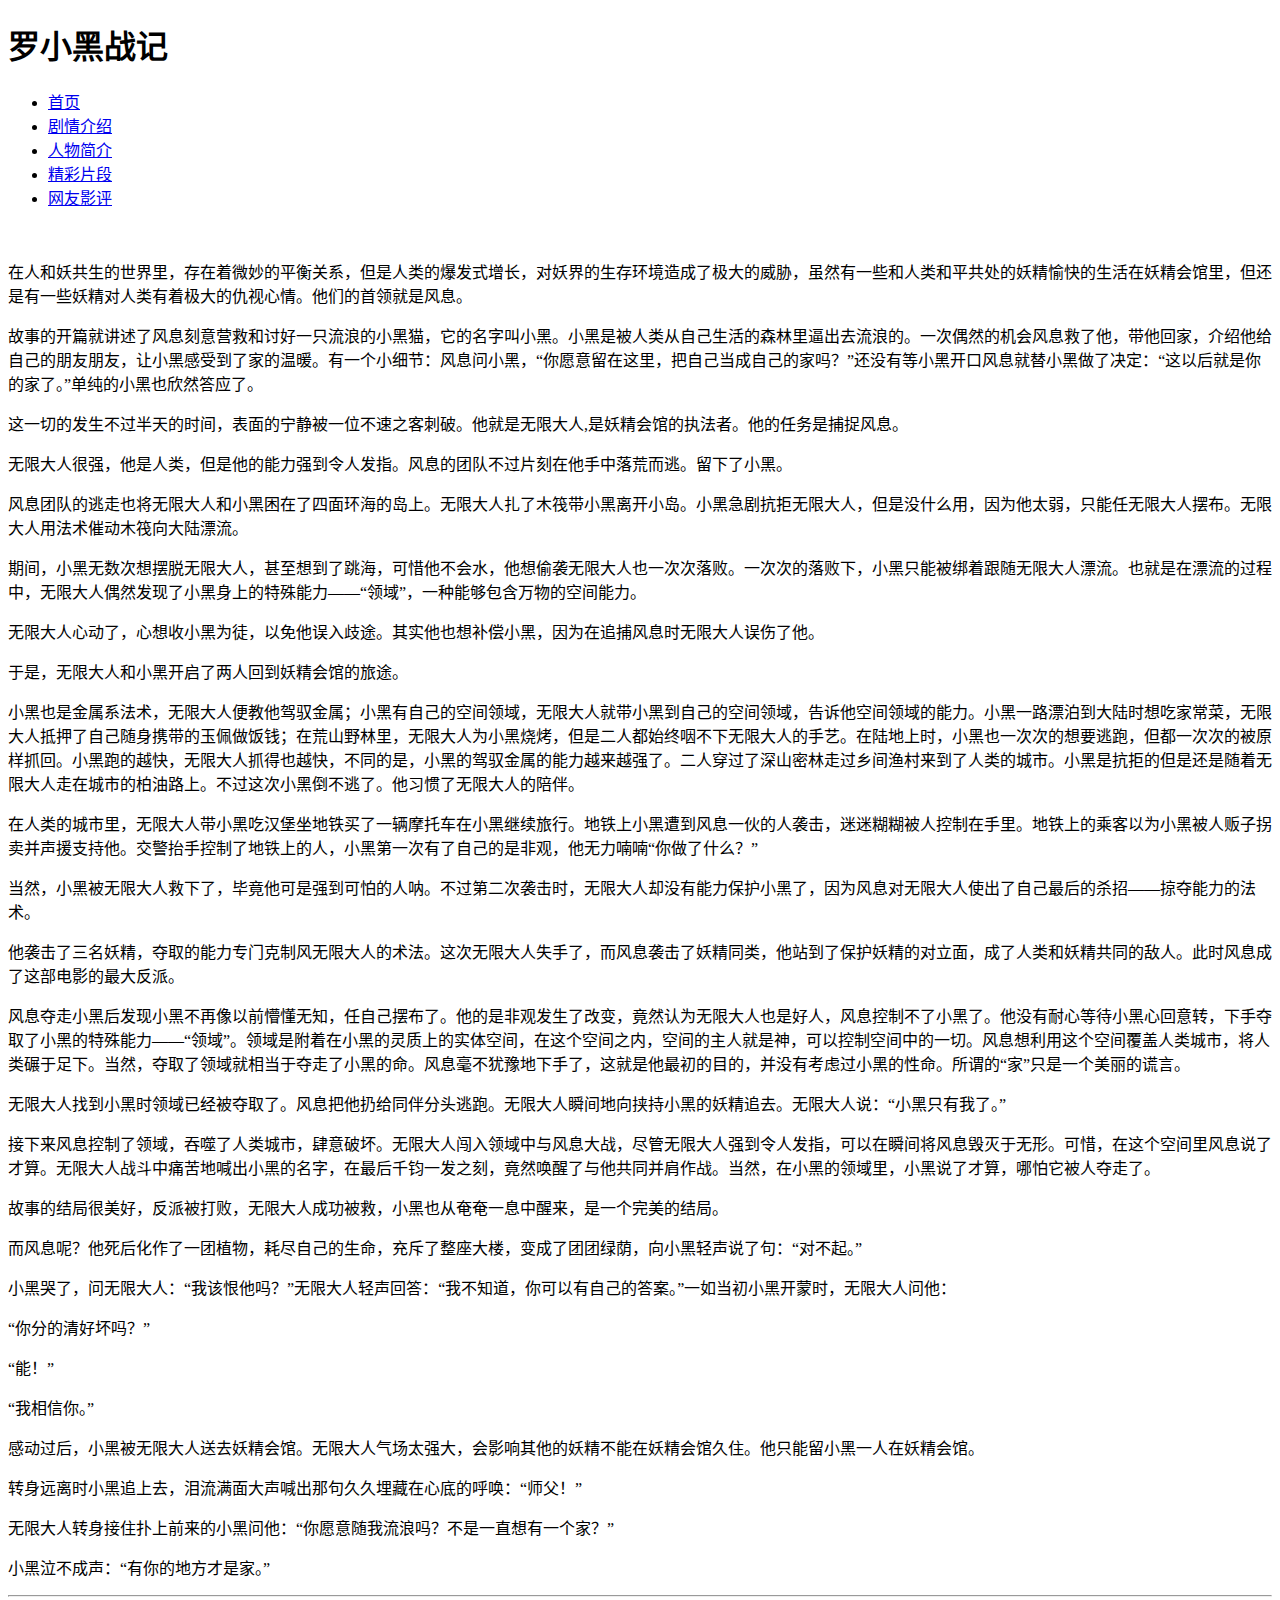
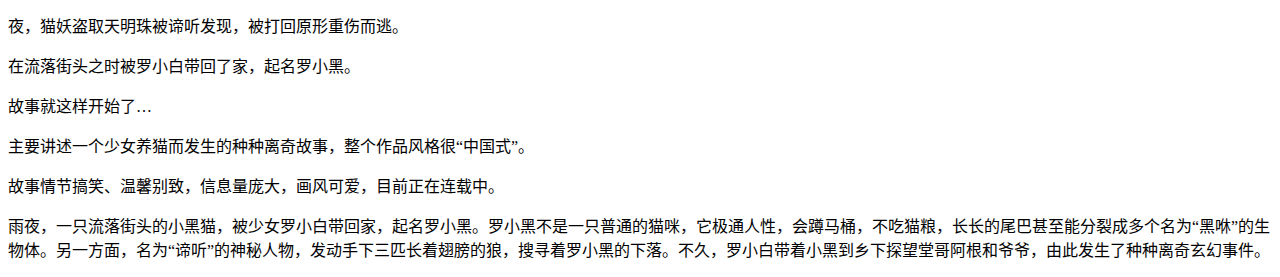
==== commit 6c7a34a4: "启用 jsDelivr 加速 GitHub 静态资源" ====
--- a/juqing.html
+++ b/juqing.html
@@ -4,9 +4,9 @@
 <head>
 	<meta charset="UTF-8">
 	<title>罗小黑战记 - 剧情简介</title>
-	<link type="text/css" rel="stylesheet" href="./css/common.css" />
-	<link type="text/css" rel="stylesheet" href="./css/juqing.css" />
-	<link rel="icon" type="image/x-icon" href="./img/favicon.ico">
+	<link type="text/css" rel="stylesheet" href="https://cdn.jsdelivr.net/gh/zuwei522/luoxiaohei/css/common.css" />
+	<link type="text/css" rel="stylesheet" href="https://cdn.jsdelivr.net/gh/zuwei522/luoxiaohei/css/juqing.css" />
+	<link rel="icon" type="image/x-icon" href="https://cdn.jsdelivr.net/gh/zuwei522/luoxiaohei/img/favicon.ico">
 </head>
 
 <body>
@@ -34,7 +34,7 @@
 			</ul>
 		</nav>
 		<section>
-			<img src="./img/img_tv.jpg" alt="" width="50%" style="margin: auto;" >
+			<img src="https://cdn.jsdelivr.net/gh/zuwei522/luoxiaohei/img/img_tv.jpg" alt="" width="50%" style="margin: auto;" >
 			<div class="text">
 				<p>在人和妖共生的世界里，存在着微妙的平衡关系，但是人类的爆发式增长，对妖界的生存环境造成了极大的威胁，虽然有一些和人类和平共处的妖精愉快的生活在妖精会馆里，但还是有一些妖精对人类有着极大的仇视心情。他们的首领就是风息。
 				</p>
